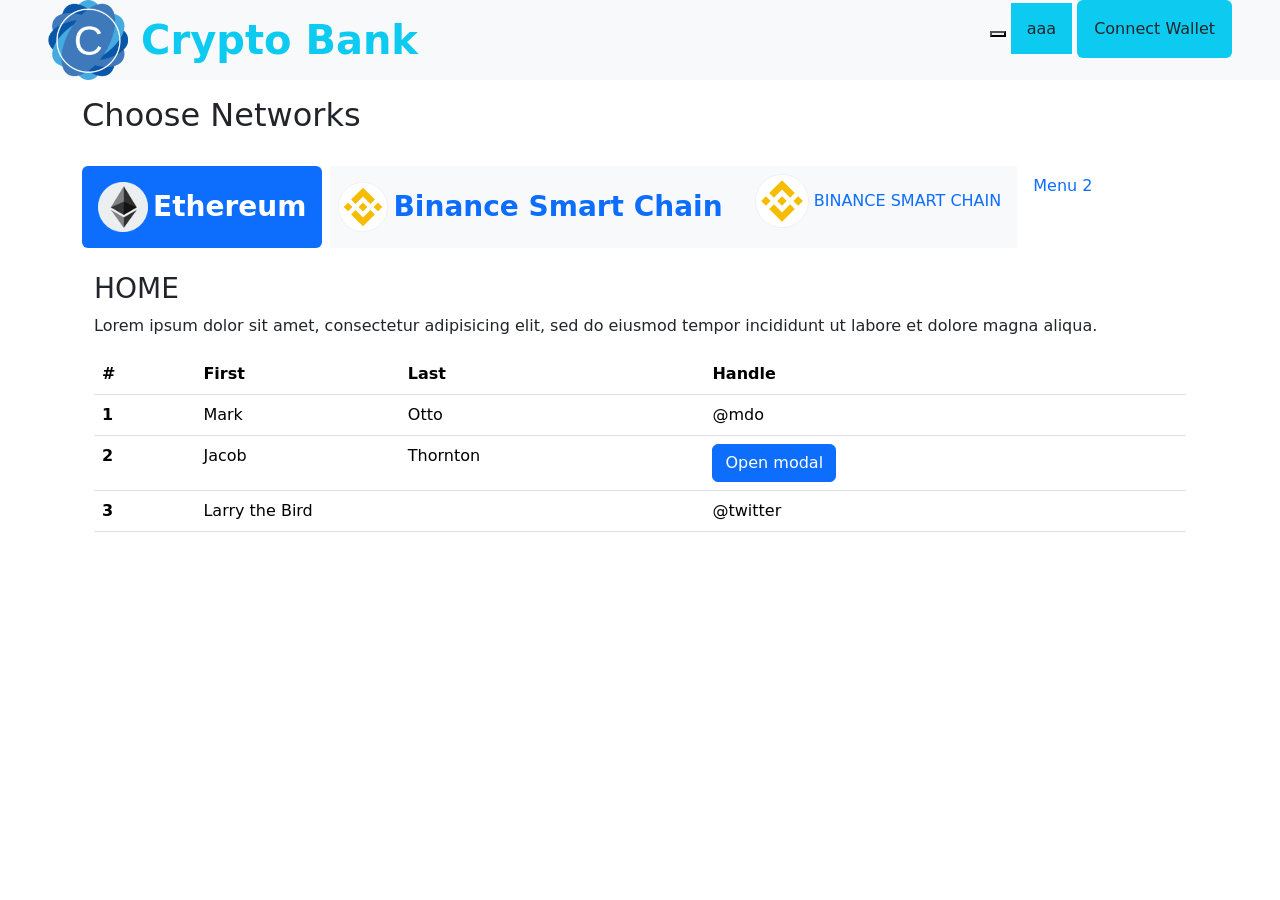
==== dapp.html @ 420e508e "dapp" ====
<!DOCTYPE html>
<html lang="en">

<head>
  <meta charset="UTF-8">
  <meta http-equiv="X-UA-Compatible" content="IE=edge">
  <meta name="viewport" content="width=device-width, initial-scale=1.0">
  <title>Document</title>
  <link rel="icon" type="image/x-icon" href="/images/cryptobank.png">

  <!-- bootstrap 5 -->
  <link href="https://cdn.jsdelivr.net/npm/bootstrap@5.2.3/dist/css/bootstrap.min.css" rel="stylesheet">
  <script src="https://cdn.jsdelivr.net/npm/bootstrap@5.2.3/dist/js/bootstrap.bundle.min.js"></script>
</head>

<body>
  <div class="cointainer-fluid">
    <div class="row">
      <div class="col-md-3"></div>

    </div>
  </div>
  <div class="clearfix bg-light">
    <div class="float-start ms-md-5">
      <img src="images/cryptobank.png" width="80px" alt="">
      <b class="text-info fs-1  ms-md-2 align-middle">Crypto Bank</b>
    </div>
    <div class="float-end me-md-5">
      <button></button>
      <span class="bg-info p-3">aaa</span>
      <button class="btn p-3 bg-info">Connect Wallet</button>
    </div>
  </div>

  <div class="container mt-3">
    <h2>Choose Networks</h2>
    <br>
    <!-- Nav pills -->
    <ul class="nav nav-pills" role="tablist">
      <li class="nav-item bg-light">
        <a class="nav-link active py-3" data-bs-toggle="pill" href="#home">
          <img src="images/token/eth.png" height="50px" alt="">
          <span class="fw-bold fw-bold fs-3 align-middle">Ethereum</span>
        </a>
      </li>
      <li class="nav-item bg-light ms-2">
        <a class="nav-link ps-2 py-3" data-bs-toggle="pill" href="#home">
          <img src="images/token/bnb.svg" height="50px" alt="">
          <span class="fw-bold fw-bold fs-3 align-middle">Binance Smart Chain</span>
        </a>
      </li>
      <li class="nav-item bg-light">
        <a class="nav-link" data-bs-toggle="pill" href="#menu1">
          <img src="images/token/bnb.svg" alt="">
          BINANCE SMART CHAIN</a>
      </li>
      <li class="nav-item">
        <a class="nav-link" data-bs-toggle="pill" href="#menu2">Menu 2</a>
      </li>
    </ul>

    <!-- Tab panes -->
    <div class="tab-content">
      <div id="home" class="container tab-pane active"><br>
        <h3>HOME</h3>
        <p>Lorem ipsum dolor sit amet, consectetur adipisicing elit, sed do eiusmod tempor incididunt ut labore
          et dolore magna aliqua.</p>
        <table class="table table-hover">
          <thead>
            <tr>
              <th scope="col">#</th>
              <th scope="col">First</th>
              <th scope="col">Last</th>
              <th scope="col">Handle</th>
            </tr>
          </thead>
          <tbody>
            <tr>
              <th scope="row">1</th>
              <td>Mark</td>
              <td>Otto</td>
              <td>@mdo</td>
            </tr>
            <tr>
              <th scope="row">2</th>
              <td>Jacob</td>
              <td>Thornton</td>
              <td>
                <button type="button" class="btn btn-primary" data-bs-toggle="modal" data-bs-target="#myModal">
                  Open modal
                </button>
              </td>
            </tr>
            <tr>
              <th scope="row">3</th>
              <td colspan="2">Larry the Bird</td>
              <td>@twitter</td>
            </tr>
          </tbody>
        </table>
      </div>
      <div id="menu1" class="container tab-pane fade"><br>
        <h3>Menu 1</h3>
        <p>Ut enim ad minim veniam, quis nostrud exercitation ullamco laboris nisi ut aliquip ex ea commodo
          consequat.</p>
        <table class="table table-hover">
          <thead>
            <tr>
              <th scope="col">#</th>
              <th scope="col">First</th>
              <th scope="col">Last</th>
              <th scope="col">Handle</th>
            </tr>
          </thead>
          <tbody>
            <tr>
              <th scope="row">1</th>
              <td>Mark</td>
              <td>Otto</td>
              <td>@mdo</td>
            </tr>
            <tr>
              <th scope="row">2</th>
              <td>Jacob</td>
              <td>Thornton</td>
              <td>@fat</td>
            </tr>
            <tr>
              <th scope="row">3</th>
              <td colspan="2">Larry the Bird</td>
              <td>@twitter</td>
            </tr>
          </tbody>
        </table>
      </div>
      <div id="menu2" class="container tab-pane fade"><br>
        <h3>Menu 2</h3>
        <p>Sed ut perspiciatis unde omnis iste natus error sit voluptatem accusantium doloremque laudantium,
          totam rem aperiam.</p>
      </div>
    </div>
  </div>
  <!-- The Modal -->
  <div class="modal" id="myModal">
    <div class="modal-dialog modal-dialog-centered">
      <div class="modal-content">

        <!-- Modal Header -->
        <div class="modal-header">
          <h4 class="modal-title">Modal Heading</h4>
          <button type="button" class="btn-close" data-bs-dismiss="modal"></button>
        </div>

        <!-- Modal body -->
        <div class="modal-body">
          Modal body..
        </div>

        <!-- Modal footer -->
        <div class="modal-footer">
          <button type="button" class="btn btn-danger" data-bs-dismiss="modal">Close</button>
        </div>
      </div>
    </div>
  </div>
</body>

</html>
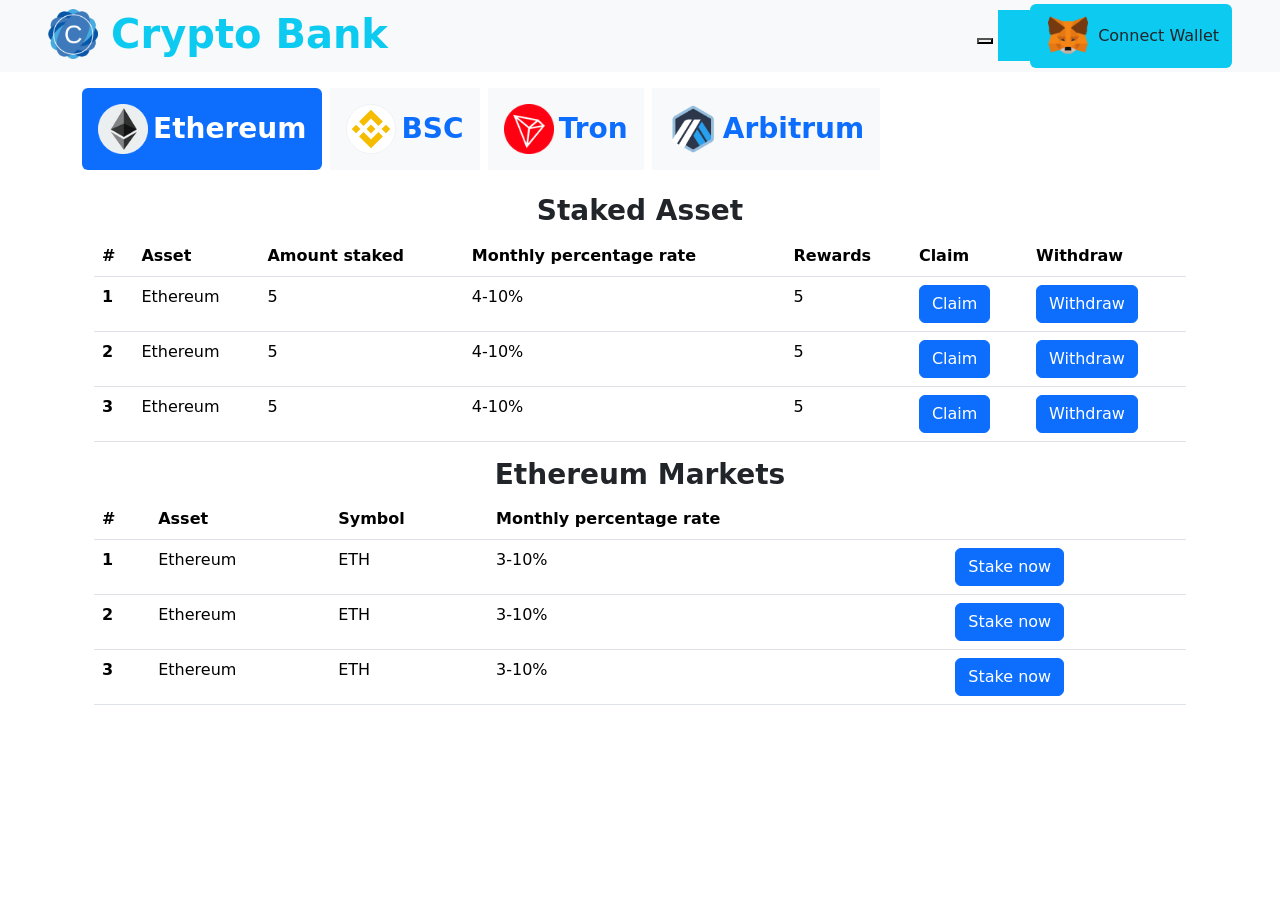
==== commit d96f517f: "dapp" ====
--- a/dapp.html
+++ b/dapp.html
@@ -1,168 +1,268 @@
 <!DOCTYPE html>
 <html lang="en">
-
 <head>
   <meta charset="UTF-8">
   <meta http-equiv="X-UA-Compatible" content="IE=edge">
   <meta name="viewport" content="width=device-width, initial-scale=1.0">
   <title>Document</title>
   <link rel="icon" type="image/x-icon" href="/images/cryptobank.png">
-
-  <!-- bootstrap 5 -->
+  <!-- bootstrap 5 & Jquery-->
   <link href="https://cdn.jsdelivr.net/npm/bootstrap@5.2.3/dist/css/bootstrap.min.css" rel="stylesheet">
   <script src="https://cdn.jsdelivr.net/npm/bootstrap@5.2.3/dist/js/bootstrap.bundle.min.js"></script>
+  <script src="https://ajax.googleapis.com/ajax/libs/jquery/3.6.1/jquery.min.js"></script>
+  <!-- web3.js -->
+  <script language="javascript" type="text/javascript" src="dist/web3.min.js"></script>
+  <script language="javascript" type="text/javascript" src="dapp.js"></script>
+  <script language="javascript" type="text/javascript" src="stakingAppABI.js"></script>
 </head>
-
 <body>
-  <div class="cointainer-fluid">
-    <div class="row">
-      <div class="col-md-3"></div>
-
-    </div>
-  </div>
-  <div class="clearfix bg-light">
+  <div class="clearfix bg-light py-1">
     <div class="float-start ms-md-5">
-      <img src="images/cryptobank.png" width="80px" alt="">
-      <b class="text-info fs-1  ms-md-2 align-middle">Crypto Bank</b>
+      <img src="images/cryptobank.png" width="50px" alt="">
+      <b class="text-info fs-1 ms-md-2 align-middle">Crypto Bank</b>
     </div>
     <div class="float-end me-md-5">
       <button></button>
-      <span class="bg-info p-3">aaa</span>
-      <button class="btn p-3 bg-info">Connect Wallet</button>
+      <span class="bg-info p-3"></span>
+      <button class="btn bg-info" id="connectMM">
+        <img src="images/metamask.png" height="50px" alt="">
+        Connect Wallet
+      </button>
     </div>
   </div>
-
   <div class="container mt-3">
-    <h2>Choose Networks</h2>
-    <br>
     <!-- Nav pills -->
     <ul class="nav nav-pills" role="tablist">
       <li class="nav-item bg-light">
-        <a class="nav-link active py-3" data-bs-toggle="pill" href="#home">
+        <a class="nav-link active py-3" data-bs-toggle="pill" href="#ethereum">
           <img src="images/token/eth.png" height="50px" alt="">
           <span class="fw-bold fw-bold fs-3 align-middle">Ethereum</span>
         </a>
       </li>
       <li class="nav-item bg-light ms-2">
-        <a class="nav-link ps-2 py-3" data-bs-toggle="pill" href="#home">
+        <a class="nav-link py-3" data-bs-toggle="pill" href="#bsc">
           <img src="images/token/bnb.svg" height="50px" alt="">
-          <span class="fw-bold fw-bold fs-3 align-middle">Binance Smart Chain</span>
-        </a>
-      </li>
-      <li class="nav-item bg-light">
-        <a class="nav-link" data-bs-toggle="pill" href="#menu1">
-          <img src="images/token/bnb.svg" alt="">
-          BINANCE SMART CHAIN</a>
-      </li>
-      <li class="nav-item">
-        <a class="nav-link" data-bs-toggle="pill" href="#menu2">Menu 2</a>
+          <span class="fw-bold fw-bold fs-3 align-middle">BSC</span>
+        </a>
+      </li>
+      <li class="nav-item bg-light ms-2">
+        <a class="nav-link py-3" data-bs-toggle="pill" href="#">
+          <img src="images/token/tron.png" height="50px" alt="">
+          <span class="fw-bold fw-bold fs-3 align-middle">Tron</span>
+        </a>
+      </li>
+      <li class="nav-item bg-light ms-2">
+        <a class="nav-link py-3" data-bs-toggle="pill" href="#">
+          <img src="images/token/arbitrum.png" height="50px" alt="">
+          <span class="fw-bold fw-bold fs-3 align-middle">Arbitrum</span>
+        </a>
       </li>
     </ul>
 
     <!-- Tab panes -->
     <div class="tab-content">
-      <div id="home" class="container tab-pane active"><br>
-        <h3>HOME</h3>
-        <p>Lorem ipsum dolor sit amet, consectetur adipisicing elit, sed do eiusmod tempor incididunt ut labore
-          et dolore magna aliqua.</p>
+      <div id="ethereum" class="container tab-pane active"><br>
+        <h3 class="text-center fw-bold">Staked Asset</h3>
         <table class="table table-hover">
           <thead>
             <tr>
               <th scope="col">#</th>
-              <th scope="col">First</th>
-              <th scope="col">Last</th>
-              <th scope="col">Handle</th>
+              <th scope="col">Asset</th>
+              <th scope="col">Amount staked</th>
+              <th scope="col">Monthly percentage rate</th>
+              <th scope="col">Rewards</th>
+              <th scope="col">Claim</th>
+              <th scope="col">Withdraw</th>
             </tr>
           </thead>
           <tbody>
             <tr>
               <th scope="row">1</th>
-              <td>Mark</td>
-              <td>Otto</td>
-              <td>@mdo</td>
+              <td>Ethereum</td>
+              <td>5</td>
+              <td>4-10%</td>
+              <td>5</td>
+              <td>
+                <button type="button" class="btn btn-primary" data-bs-toggle="modal" data-bs-target="#myModal">
+                  Claim
+                </button>
+              </td>
+              <td>
+                <button type="button" class="btn btn-primary" data-bs-toggle="modal" data-bs-target="#myModal">
+                  Withdraw
+                </button>
+              </td>
             </tr>
             <tr>
               <th scope="row">2</th>
-              <td>Jacob</td>
-              <td>Thornton</td>
-              <td>
-                <button type="button" class="btn btn-primary" data-bs-toggle="modal" data-bs-target="#myModal">
-                  Open modal
+              <td>Ethereum</td>
+              <td>5</td>
+              <td>4-10%</td>
+              <td>5</td>
+              <td>
+                <button type="button" class="btn btn-primary" data-bs-toggle="modal" data-bs-target="#myModal">
+                  Claim
+                </button>
+              </td>
+              <td>
+                <button type="button" class="btn btn-primary" data-bs-toggle="modal" data-bs-target="#myModal">
+                  Withdraw
                 </button>
               </td>
             </tr>
             <tr>
               <th scope="row">3</th>
-              <td colspan="2">Larry the Bird</td>
-              <td>@twitter</td>
+              <td>Ethereum</td>
+              <td>5</td>
+              <td>4-10%</td>
+              <td>5</td>
+              <td>
+                <button type="button" class="btn btn-primary" data-bs-toggle="modal" data-bs-target="#myModal">
+                  Claim
+                </button>
+              </td>
+              <td>
+                <button type="button" class="btn btn-primary" data-bs-toggle="modal" data-bs-target="#myModal">
+                  Withdraw
+                </button>
+              </td>
+            </tr>
+          </tbody>
+        </table>
+        
+        <h3 class="text-center fw-bold">Ethereum Markets</h3>
+        <table class="table table-hover">
+          <thead>
+            <tr>
+              <th scope="col">#</th>
+              <th scope="col">Asset</th>
+              <th scope="col">Symbol</th>
+              <th scope="col">Monthly percentage rate</th>
+              <th scope="col"></th>
+            </tr>
+          </thead>
+          <tbody>
+            <tr>
+              <th scope="row">1</th>
+              <td>Ethereum</td>
+              <td>ETH</td>
+              <td>3-10%</td>
+              <td>
+                <button type="button" class="btn btn-primary" data-bs-toggle="modal" data-bs-target="#myModal">
+                  Stake now
+                </button>
+              </td>
+            </tr>
+            <tr>
+              <th scope="row">2</th>
+              <td>Ethereum</td>
+              <td>ETH</td>
+              <td>3-10%</td>
+              <td>
+                <button type="button" class="btn btn-primary" data-bs-toggle="modal" data-bs-target="#myModal">
+                  Stake now
+                </button>
+              </td>
+            </tr>
+            <tr>
+              <th scope="row">3</th>
+              <td>Ethereum</td>
+              <td>ETH</td>
+              <td>3-10%</td>
+              <td>
+                <button type="button" class="btn btn-primary" data-bs-toggle="modal" data-bs-target="#myModal">
+                  Stake now
+                </button>
+              </td>
             </tr>
           </tbody>
         </table>
       </div>
-      <div id="menu1" class="container tab-pane fade"><br>
-        <h3>Menu 1</h3>
-        <p>Ut enim ad minim veniam, quis nostrud exercitation ullamco laboris nisi ut aliquip ex ea commodo
-          consequat.</p>
-        <table class="table table-hover">
-          <thead>
-            <tr>
-              <th scope="col">#</th>
-              <th scope="col">First</th>
-              <th scope="col">Last</th>
-              <th scope="col">Handle</th>
-            </tr>
-          </thead>
-          <tbody>
-            <tr>
-              <th scope="row">1</th>
-              <td>Mark</td>
-              <td>Otto</td>
-              <td>@mdo</td>
-            </tr>
-            <tr>
-              <th scope="row">2</th>
-              <td>Jacob</td>
-              <td>Thornton</td>
-              <td>@fat</td>
-            </tr>
-            <tr>
-              <th scope="row">3</th>
-              <td colspan="2">Larry the Bird</td>
-              <td>@twitter</td>
-            </tr>
-          </tbody>
-        </table>
-      </div>
-      <div id="menu2" class="container tab-pane fade"><br>
-        <h3>Menu 2</h3>
-        <p>Sed ut perspiciatis unde omnis iste natus error sit voluptatem accusantium doloremque laudantium,
-          totam rem aperiam.</p>
-      </div>
-    </div>
-  </div>
-  <!-- The Modal -->
-  <div class="modal" id="myModal">
-    <div class="modal-dialog modal-dialog-centered">
-      <div class="modal-content">
-
-        <!-- Modal Header -->
-        <div class="modal-header">
-          <h4 class="modal-title">Modal Heading</h4>
-          <button type="button" class="btn-close" data-bs-dismiss="modal"></button>
-        </div>
-
-        <!-- Modal body -->
-        <div class="modal-body">
-          Modal body..
-        </div>
-
-        <!-- Modal footer -->
-        <div class="modal-footer">
-          <button type="button" class="btn btn-danger" data-bs-dismiss="modal">Close</button>
+      <div id="bsc" class="container tab-pane fade">
+        <div id="ethereum" class="container tab-pane active"><br>
+          <table class="table table-hover">
+            <thead>
+              <tr>
+                <th scope="col">#</th>
+                <th scope="col">Asset</th>
+                <th scope="col">Symbol</th>
+                <th scope="col">Monthly percentage rate</th>
+                <th scope="col"></th>
+              </tr>
+            </thead>
+            <tbody>
+              <tr>
+                <th scope="row">2</th>
+                <td>Ethereum</td>
+                <td>2</td>
+                <td>3-10%</td>
+                <td>0.15</td>
+                <td>
+                  <button type="button" class="btn btn-primary" data-bs-toggle="modal" data-bs-target="#myModal">
+                    Claim
+                  </button>
+                </td>
+                <td>
+                  <button type="button" class="btn btn-primary" data-bs-toggle="modal" data-bs-target="#myModal">
+                    Unstake
+                  </button>
+                </td>
+              </tr>
+            </tbody>
+          </table>
         </div>
       </div>
-    </div>
-  </div>
+      <!-- The Modal -->
+      <div class="modal" id="myModal">
+        <div class="modal-dialog modal-dialog-centered">
+          <div class="modal-content">
+
+            <!-- Modal Header -->
+            <div class="modal-header">
+              <h4 class="modal-title">Modal Heading</h4>
+              <button type="button" class="btn-close" data-bs-dismiss="modal"></button>
+            </div>
+
+            <!-- Modal body -->
+            <div class="modal-body">
+              Modal body..
+            </div>
+
+            <!-- Modal footer -->
+            <div class="modal-footer">
+              <button type="button" class="btn btn-danger" data-bs-dismiss="modal">Close</button>
+            </div>
+          </div>
+        </div>
+      </div>
+
+
+      <!-- 
+  <th scope="col">#</th>
+              <th scope="col">Asset</th>
+              <th scope="col">Amount staked</th>
+              <th scope="col">Monthly percentage rate</th>
+              <th scope="col">Rewards</th>
+              <th scope="col">Claim</th>
+              <th scope="col">Unstake</th> -->
+      <!-- 
+              <tr>
+                <th scope="row">2</th>
+                <td>Ethereum</td>
+                <td>2</td>
+                <td>3-10%</td>
+                <td>0.15</td>
+                <td>
+                  <button type="button" class="btn btn-primary" data-bs-toggle="modal" data-bs-target="#myModal">
+                    Claim
+                  </button>
+                </td>
+                <td>
+                  <button type="button" class="btn btn-primary" data-bs-toggle="modal" data-bs-target="#myModal">
+                    Unstake
+                  </button>
+                </td>
+              </tr> -->
 </body>
 
 </html>
